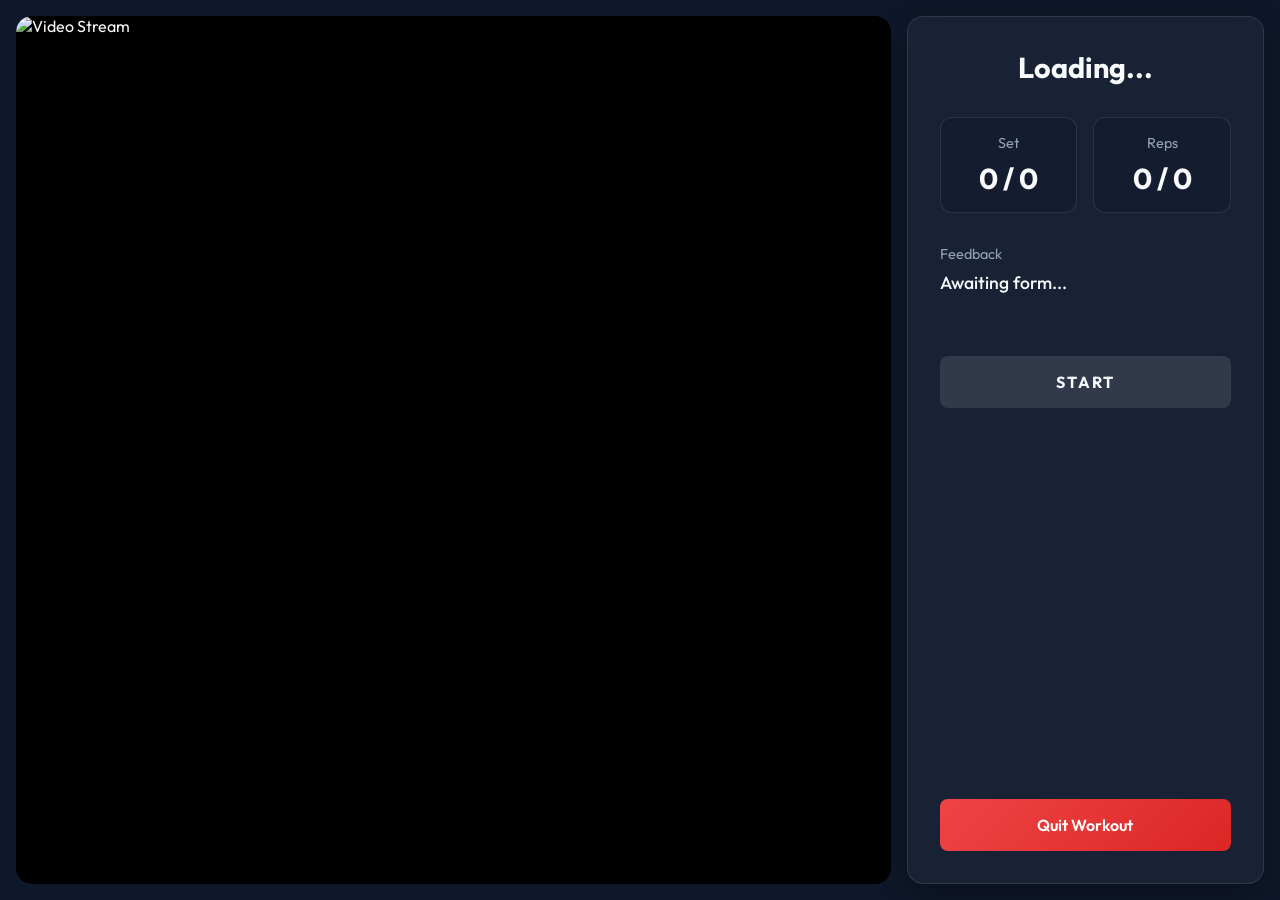
==== web/workout.html @ 05627565 "feat: migrate from OpenCV CLI to modern Web GUI (FastAPI + WebSockets) - Decoupled Python backend fr" ====
<!DOCTYPE html>
<html lang="en">
<head>
    <meta charset="UTF-8">
    <meta name="viewport" content="width=device-width, initial-scale=1.0">
    <title>Virtual AI Spotter - Workout</title>
    <link href="https://fonts.googleapis.com/css2?family=Outfit:wght@300;400;600;700&display=swap" rel="stylesheet">
    <link rel="stylesheet" href="css/style.css">
</head>
<body>
    <div class="workout-layout">
        <!-- Main Video Area -->
        <div class="video-container">
            <img id="video-stream" alt="Video Stream">
            <canvas id="skeleton-canvas"></canvas>
            
            <!-- Overlays -->
            <div id="workout-overlay" class="overlay hidden glass-panel">
                <h1 id="overlay-title">Rest</h1>
                <p id="overlay-subtitle">Take a breather</p>
                <button id="continue-btn" class="btn-primary" style="margin-top:20px;">Continue</button>
            </div>
        </div>

        <!-- Sidebar Dashboard -->
        <div class="dashboard glass-panel">
            <h2 id="exercise-name">Loading...</h2>
            
            <div class="stats-grid">
                <div class="stat-box">
                    <span class="stat-label">Set</span>
                    <span class="stat-value" id="set-counter">0 / 0</span>
                </div>
                <div class="stat-box">
                    <span class="stat-label" id="rep-label">Reps</span>
                    <span class="stat-value" id="rep-counter">0 / 0</span>
                </div>
            </div>
            
            <div class="feedback-box">
                <span class="stat-label">Feedback</span>
                <p id="feedback-text" class="feedback-text">Awaiting form...</p>
            </div>
            
            <div class="state-indicator" id="state-indicator">
                START
            </div>
            
            <div class="controls">
                <button id="quit-btn" class="btn-danger">Quit Workout</button>
            </div>
        </div>
    </div>

    <script src="js/app.js"></script>
</body>
</html>
---- web/css/style.css ----
:root {
    --bg-color: #0F172A;
    --panel-bg: rgba(30, 41, 59, 0.7);
    --text-main: #F8FAFC;
    --text-muted: #94A3B8;
    --accent-blue: #3B82F6;
    --accent-green: #10B981;
    --accent-red: #EF4444;
    --glass-border: rgba(255, 255, 255, 0.1);
}

* {
    box-sizing: border-box;
    margin: 0;
    padding: 0;
}

body {
    font-family: 'Outfit', sans-serif;
    background-color: var(--bg-color);
    color: var(--text-main);
    min-height: 100vh;
    display: flex;
    justify-content: center;
    align-items: center;
}

.glass-panel {
    background: var(--panel-bg);
    backdrop-filter: blur(16px);
    -webkit-backdrop-filter: blur(16px);
    border: 1px solid var(--glass-border);
    border-radius: 16px;
    box-shadow: 0 10px 30px rgba(0, 0, 0, 0.3);
}

/* Setup Form */
.setup-container {
    width: 100%;
    max-width: 450px;
    padding: 2rem;
    text-align: center;
}

.setup-container h1 {
    font-size: 2rem;
    margin-bottom: 0.5rem;
    background: linear-gradient(135deg, var(--text-main), var(--accent-blue));
    -webkit-background-clip: text;
    -webkit-text-fill-color: transparent;
}

.subtitle {
    color: var(--text-muted);
    margin-bottom: 2rem;
}

.form-group {
    margin-bottom: 1.5rem;
    text-align: left;
}

.form-group label {
    display: block;
    margin-bottom: 0.5rem;
    color: var(--text-muted);
    font-size: 0.9rem;
}

.form-group select, .form-group input {
    width: 100%;
    padding: 0.75rem 1rem;
    background: rgba(15, 23, 42, 0.6);
    border: 1px solid var(--glass-border);
    border-radius: 8px;
    color: var(--text-main);
    font-family: 'Outfit', sans-serif;
    font-size: 1rem;
    outline: none;
    transition: border-color 0.3s;
}

.form-group select:focus, .form-group input:focus {
    border-color: var(--accent-blue);
}

.row {
    display: flex;
    gap: 1rem;
}

.col {
    flex: 1;
}

button {
    width: 100%;
    padding: 1rem;
    border: none;
    border-radius: 8px;
    font-family: 'Outfit', sans-serif;
    font-size: 1rem;
    font-weight: 600;
    cursor: pointer;
    transition: transform 0.2s, box-shadow 0.2s;
}

.btn-primary {
    background: linear-gradient(135deg, var(--accent-blue), #2563EB);
    color: white;
    box-shadow: 0 4px 15px rgba(59, 130, 246, 0.4);
}

.btn-primary:hover {
    transform: translateY(-2px);
    box-shadow: 0 6px 20px rgba(59, 130, 246, 0.6);
}

.btn-danger {
    background: linear-gradient(135deg, var(--accent-red), #DC2626);
    color: white;
}

.btn-danger:hover {
    transform: translateY(-2px);
    box-shadow: 0 6px 20px rgba(239, 68, 68, 0.4);
}

/* Workout Layout */
.workout-layout {
    display: flex;
    width: 100vw;
    height: 100vh;
    padding: 1rem;
    gap: 1rem;
}

.video-container {
    flex: 3;
    position: relative;
    border-radius: 16px;
    overflow: hidden;
    background: #000;
}

#video-stream, #skeleton-canvas {
    position: absolute;
    top: 0;
    left: 0;
    width: 100%;
    height: 100%;
    object-fit: contain;
}

.dashboard {
    flex: 1;
    min-width: 300px;
    display: flex;
    flex-direction: column;
    padding: 2rem;
}

.dashboard h2 {
    font-size: 1.8rem;
    margin-bottom: 2rem;
    text-align: center;
}

.stats-grid {
    display: grid;
    grid-template-columns: 1fr 1fr;
    gap: 1rem;
    margin-bottom: 2rem;
}

.stat-box {
    background: rgba(15, 23, 42, 0.4);
    padding: 1rem;
    border-radius: 12px;
    text-align: center;
    border: 1px solid var(--glass-border);
}

.stat-label {
    display: block;
    color: var(--text-muted);
    font-size: 0.9rem;
    margin-bottom: 0.5rem;
}

.stat-value {
    display: block;
    font-size: 1.8rem;
    font-weight: 700;
    transition: color 0.3s, transform 0.2s;
}

.rep-glow {
    color: var(--accent-green);
    transform: scale(1.1);
    text-shadow: 0 0 10px rgba(16, 185, 129, 0.5);
}

.feedback-box {
    margin-bottom: 2rem;
}

.feedback-text {
    font-size: 1.1rem;
    font-weight: 500;
    min-height: 3em;
}

.state-indicator {
    padding: 1rem;
    text-align: center;
    border-radius: 8px;
    font-weight: 700;
    letter-spacing: 2px;
    background: rgba(255, 255, 255, 0.1);
    margin-bottom: auto; /* Pushes controls to bottom */
    transition: background-color 0.3s, color 0.3s;
}

.controls {
    margin-top: 1rem;
}

/* Overlays */
.overlay {
    position: absolute;
    top: 50%;
    left: 50%;
    transform: translate(-50%, -50%);
    padding: 3rem;
    text-align: center;
    z-index: 10;
}

.hidden {
    display: none !important;
}
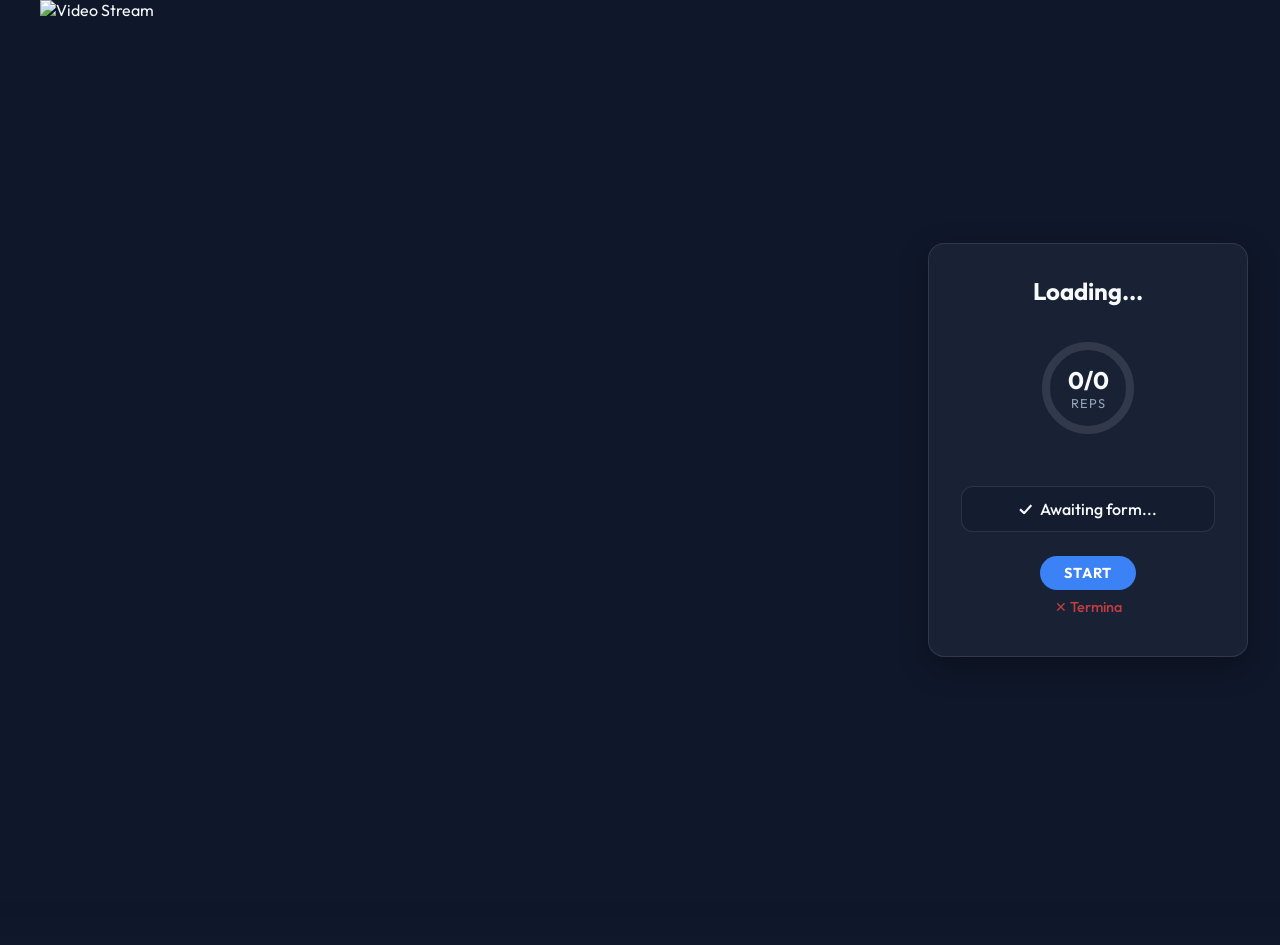
==== commit 7b185196: "feat(ui): migrate to modern decoupled Web GUI via FastAPI Replaced the legacy blocking OpenCV/CLI in" ====
--- a/web/workout.html
+++ b/web/workout.html
@@ -4,11 +4,15 @@
     <meta charset="UTF-8">
     <meta name="viewport" content="width=device-width, initial-scale=1.0">
     <title>Virtual AI Spotter - Workout</title>
+    <link rel="icon" type="image/svg+xml" href="favicon.svg">
     <link href="https://fonts.googleapis.com/css2?family=Outfit:wght@300;400;600;700&display=swap" rel="stylesheet">
     <link rel="stylesheet" href="css/style.css">
 </head>
 <body>
     <div class="workout-layout">
+        <!-- Blurred Background -->
+        <img id="bg-video-blur" class="bg-blur" alt="">
+
         <!-- Main Video Area -->
         <div class="video-container">
             <img id="video-stream" alt="Video Stream">
@@ -22,32 +26,38 @@
             </div>
         </div>
 
-        <!-- Sidebar Dashboard -->
-        <div class="dashboard glass-panel">
+        <!-- Floating Dashboard -->
+        <div class="dashboard glass-panel floating-dashboard">
             <h2 id="exercise-name">Loading...</h2>
             
-            <div class="stats-grid">
-                <div class="stat-box">
-                    <span class="stat-label">Set</span>
-                    <span class="stat-value" id="set-counter">0 / 0</span>
+            <div class="progress-section">
+                <div class="progress-ring-container">
+                    <svg class="progress-ring" width="100" height="100">
+                        <circle class="progress-ring-circle-bg" stroke="rgba(255,255,255,0.1)" stroke-width="8" fill="transparent" r="42" cx="50" cy="50"/>
+                        <circle id="rep-ring" class="progress-ring-circle" stroke="var(--accent-green)" stroke-width="8" fill="transparent" r="42" cx="50" cy="50"/>
+                    </svg>
+                    <div class="progress-text">
+                        <span id="rep-counter" class="rep-value">0/0</span>
+                        <span id="rep-label" class="rep-label-small">reps</span>
+                    </div>
                 </div>
-                <div class="stat-box">
-                    <span class="stat-label" id="rep-label">Reps</span>
-                    <span class="stat-value" id="rep-counter">0 / 0</span>
+                
+                <div class="set-dots" id="set-dots-container">
+                    <!-- Dots injected by JS -->
                 </div>
             </div>
             
-            <div class="feedback-box">
-                <span class="stat-label">Feedback</span>
-                <p id="feedback-text" class="feedback-text">Awaiting form...</p>
+            <div class="feedback-box" id="feedback-box">
+                <span class="feedback-icon" id="feedback-icon">✓</span>
+                <span id="feedback-text" class="feedback-text">Awaiting form...</span>
             </div>
             
-            <div class="state-indicator" id="state-indicator">
+            <div class="state-pill" id="state-indicator">
                 START
             </div>
             
             <div class="controls">
-                <button id="quit-btn" class="btn-danger">Quit Workout</button>
+                <button id="quit-btn" class="btn-text-danger">✕ Termina</button>
             </div>
         </div>
     </div>
--- a/web/css/style.css
+++ b/web/css/style.css
@@ -5,6 +5,7 @@
     --text-muted: #94A3B8;
     --accent-blue: #3B82F6;
     --accent-green: #10B981;
+    --accent-amber: #F59E0B;
     --accent-red: #EF4444;
     --glass-border: rgba(255, 255, 255, 0.1);
 }
@@ -23,6 +24,7 @@
     display: flex;
     justify-content: center;
     align-items: center;
+    overflow: hidden; /* Prevent scrolling for app layout */
 }
 
 .glass-panel {
@@ -38,8 +40,9 @@
 .setup-container {
     width: 100%;
     max-width: 450px;
-    padding: 2rem;
+    padding: 2.5rem;
     text-align: center;
+    z-index: 10;
 }
 
 .setup-container h1 {
@@ -67,21 +70,87 @@
     font-size: 0.9rem;
 }
 
-.form-group select, .form-group input {
+/* Custom Select */
+.custom-select-wrapper {
+    position: relative;
+    width: 100%;
+}
+
+.custom-select-wrapper select {
     width: 100%;
     padding: 0.75rem 1rem;
-    background: rgba(15, 23, 42, 0.6);
+    background: rgba(15, 23, 42, 0.8);
     border: 1px solid var(--glass-border);
     border-radius: 8px;
     color: var(--text-main);
     font-family: 'Outfit', sans-serif;
     font-size: 1rem;
     outline: none;
+    appearance: none;
+    -webkit-appearance: none;
+    cursor: pointer;
     transition: border-color 0.3s;
 }
 
-.form-group select:focus, .form-group input:focus {
+.custom-select-wrapper select:focus {
     border-color: var(--accent-blue);
+}
+
+.custom-select-wrapper select.has-left-icon {
+    padding-left: 2.75rem;
+}
+
+.custom-select-icon-left {
+    position: absolute;
+    left: 1rem;
+    top: 50%;
+    transform: translateY(-50%);
+    pointer-events: none;
+    color: var(--accent-blue);
+    display: flex;
+    align-items: center;
+}
+
+.custom-select-icon {
+    position: absolute;
+    right: 1rem;
+    top: 50%;
+    transform: translateY(-50%);
+    pointer-events: none;
+    color: var(--text-muted);
+}
+
+/* Custom Steppers */
+.stepper-wrapper {
+    display: flex;
+    align-items: center;
+    background: rgba(15, 23, 42, 0.8);
+    border: 1px solid var(--glass-border);
+    border-radius: 8px;
+    overflow: hidden;
+}
+
+.stepper-btn {
+    width: 44px;
+    height: 44px;
+    background: transparent;
+    border: none;
+    color: var(--text-muted);
+    font-size: 1.2rem;
+    cursor: pointer;
+    transition: background-color 0.2s, color 0.2s;
+}
+
+.stepper-btn:hover {
+    background: rgba(255, 255, 255, 0.1);
+    color: var(--text-main);
+}
+
+.stepper-value {
+    flex: 1;
+    text-align: center;
+    font-size: 1rem;
+    font-weight: 600;
 }
 
 .row {
@@ -93,22 +162,27 @@
     flex: 1;
 }
 
+/* Buttons */
 button {
+    font-family: 'Outfit', sans-serif;
+    cursor: pointer;
+    transition: transform 0.2s, box-shadow 0.2s, background-color 0.2s;
+    outline: none;
+}
+
+.btn-primary {
     width: 100%;
     padding: 1rem;
     border: none;
     border-radius: 8px;
-    font-family: 'Outfit', sans-serif;
     font-size: 1rem;
     font-weight: 600;
-    cursor: pointer;
-    transition: transform 0.2s, box-shadow 0.2s;
-}
-
-.btn-primary {
     background: linear-gradient(135deg, var(--accent-blue), #2563EB);
     color: white;
     box-shadow: 0 4px 15px rgba(59, 130, 246, 0.4);
+    display: flex;
+    justify-content: center;
+    align-items: center;
 }
 
 .btn-primary:hover {
@@ -116,31 +190,57 @@
     box-shadow: 0 6px 20px rgba(59, 130, 246, 0.6);
 }
 
-.btn-danger {
-    background: linear-gradient(135deg, var(--accent-red), #DC2626);
-    color: white;
-}
-
-.btn-danger:hover {
-    transform: translateY(-2px);
-    box-shadow: 0 6px 20px rgba(239, 68, 68, 0.4);
+/* Text-only danger button */
+.btn-text-danger {
+    background: transparent;
+    border: none;
+    color: var(--accent-red);
+    font-size: 0.9rem;
+    font-weight: 500;
+    padding: 0.5rem;
+    display: inline-block;
+    opacity: 0.8;
+}
+
+.btn-text-danger:hover {
+    opacity: 1;
+    transform: none;
+    box-shadow: none;
 }
 
 /* Workout Layout */
 .workout-layout {
-    display: flex;
+    position: relative;
     width: 100vw;
     height: 100vh;
-    padding: 1rem;
-    gap: 1rem;
+    display: flex;
+    justify-content: center;
+    align-items: center;
+}
+
+/* Blurred Background */
+.bg-blur {
+    position: absolute;
+    top: -5%;
+    left: -5%;
+    width: 110%;
+    height: 110%;
+    object-fit: cover;
+    filter: blur(20px) brightness(0.4);
+    will-change: filter;
+    z-index: 0;
 }
 
 .video-container {
-    flex: 3;
     position: relative;
-    border-radius: 16px;
-    overflow: hidden;
-    background: #000;
+    width: 100%;
+    height: 100%;
+    max-width: 1200px; /* Optional: constraint max width */
+    max-height: 100vh;
+    z-index: 1;
+    display: flex;
+    justify-content: center;
+    align-items: center;
 }
 
 #video-stream, #skeleton-canvas {
@@ -152,78 +252,139 @@
     object-fit: contain;
 }
 
-.dashboard {
-    flex: 1;
-    min-width: 300px;
+/* Floating Dashboard */
+.floating-dashboard {
+    position: absolute;
+    right: 2rem;
+    top: 50%;
+    transform: translateY(-50%);
+    width: 320px;
+    padding: 2rem;
+    z-index: 5;
     display: flex;
     flex-direction: column;
-    padding: 2rem;
+    align-items: center;
 }
 
 .dashboard h2 {
-    font-size: 1.8rem;
+    font-size: 1.5rem;
     margin-bottom: 2rem;
     text-align: center;
-}
-
-.stats-grid {
-    display: grid;
-    grid-template-columns: 1fr 1fr;
-    gap: 1rem;
+    width: 100%;
+}
+
+/* Progress Section (Ring + Dots) */
+.progress-section {
+    display: flex;
+    flex-direction: column;
+    align-items: center;
     margin-bottom: 2rem;
 }
 
-.stat-box {
+.progress-ring-container {
+    position: relative;
+    width: 100px;
+    height: 100px;
+    margin-bottom: 1rem;
+}
+
+.progress-ring {
+    transform: rotate(-90deg); /* Start at top */
+}
+
+.progress-ring-circle {
+    transition: stroke-dashoffset 0.3s ease;
+}
+
+.progress-text {
+    position: absolute;
+    top: 50%;
+    left: 50%;
+    transform: translate(-50%, -50%);
+    display: flex;
+    flex-direction: column;
+    align-items: center;
+}
+
+.rep-value {
+    font-size: 1.5rem;
+    font-weight: 700;
+}
+
+.rep-label-small {
+    font-size: 0.8rem;
+    color: var(--text-muted);
+    text-transform: uppercase;
+    letter-spacing: 1px;
+}
+
+.set-dots {
+    display: flex;
+    gap: 0.5rem;
+}
+
+.dot {
+    width: 8px;
+    height: 8px;
+    border-radius: 50%;
+    background-color: transparent;
+    border: 2px solid var(--glass-border);
+    transition: background-color 0.3s, border-color 0.3s;
+}
+
+.dot.active {
+    background-color: var(--accent-green);
+    border-color: var(--accent-green);
+}
+
+/* Feedback Box */
+.feedback-box {
+    display: flex;
+    align-items: center;
+    gap: 0.5rem;
+    margin-bottom: 1.5rem;
     background: rgba(15, 23, 42, 0.4);
-    padding: 1rem;
+    padding: 0.75rem 1rem;
     border-radius: 12px;
-    text-align: center;
     border: 1px solid var(--glass-border);
-}
-
-.stat-label {
-    display: block;
-    color: var(--text-muted);
+    width: 100%;
+    justify-content: center;
+}
+
+.feedback-icon {
+    font-weight: bold;
+}
+
+.feedback-text {
+    font-size: 1rem;
+    font-weight: 500;
+}
+
+.feedback-green {
+    color: var(--accent-green);
+}
+
+.feedback-red {
+    color: var(--accent-red);
+}
+
+.feedback-amber {
+    color: var(--accent-amber);
+}
+
+/* State Pill (Non-clickable Badge) */
+.state-pill {
+    padding: 0.5rem 1.5rem;
+    border-radius: 20px; /* Pill shape */
     font-size: 0.9rem;
-    margin-bottom: 0.5rem;
-}
-
-.stat-value {
-    display: block;
-    font-size: 1.8rem;
     font-weight: 700;
-    transition: color 0.3s, transform 0.2s;
-}
-
-.rep-glow {
-    color: var(--accent-green);
-    transform: scale(1.1);
-    text-shadow: 0 0 10px rgba(16, 185, 129, 0.5);
-}
-
-.feedback-box {
-    margin-bottom: 2rem;
-}
-
-.feedback-text {
-    font-size: 1.1rem;
-    font-weight: 500;
-    min-height: 3em;
-}
-
-.state-indicator {
-    padding: 1rem;
-    text-align: center;
-    border-radius: 8px;
-    font-weight: 700;
-    letter-spacing: 2px;
-    background: rgba(255, 255, 255, 0.1);
-    margin-bottom: auto; /* Pushes controls to bottom */
+    letter-spacing: 1px;
+    text-transform: uppercase;
+    margin-bottom: auto;
     transition: background-color 0.3s, color 0.3s;
-}
-
-.controls {
-    margin-top: 1rem;
+    background-color: var(--accent-blue);
+    color: white;
+    width: auto;
 }
 
 /* Overlays */
@@ -240,3 +401,30 @@
 .hidden {
     display: none !important;
 }
+
+/* Language Switcher */
+.lang-switcher {
+    position: absolute;
+    top: 2rem;
+    right: 2rem;
+    display: flex;
+    gap: 0.5rem;
+    z-index: 20;
+}
+
+.lang-btn {
+    background: var(--panel-bg);
+    border: 1px solid var(--glass-border);
+    color: var(--text-muted);
+    padding: 0.5rem 1rem;
+    border-radius: 20px;
+    font-size: 0.9rem;
+    font-weight: 600;
+    backdrop-filter: blur(8px);
+}
+
+.lang-btn.active {
+    background: var(--accent-blue);
+    color: white;
+    border-color: var(--accent-blue);
+}
